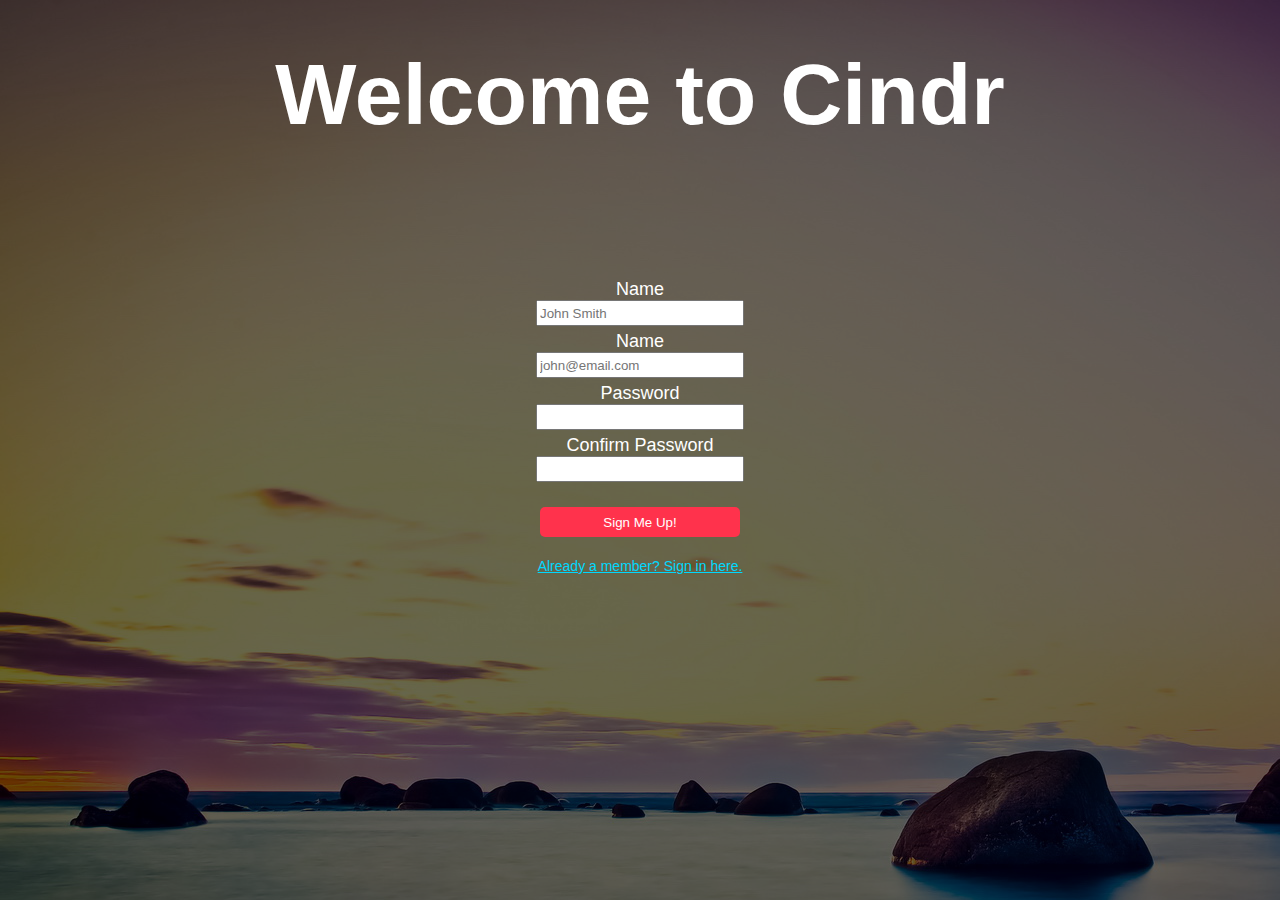
==== landing-page.html @ 2167fcb6 "Initial commit of the repo" ====
<!DOCTYPE HTML>

<html>
    <head>
        <title>Welcome to Cindr</title>
        <link rel="stylesheet" type="text/css" href="Assets/Styles/style.css">
    </head>
    <body>
        <div class="background-image">
            <h1>Welcome to Cindr</h1>
            
            <form>
                <label for="name">Name</label>
                <input type="text" name="name" placeholder="John Smith" />
                <label for="name">Name</label>
                <input type="email" name="email" placeholder="john@email.com" />
                <label for="password">Password</label>
                <input type="password" name="password" />
                <label for="password-confirm">Confirm Password</label>
                <input type="password" name="password-confirm" />
                <input type="submit" value="Sign Me Up!" />
                <a href="#">Already a member? Sign in here.</a>
            </form>
        </div>
    </body>
</html>
---- Assets/Styles/style.css ----
html, body {
    font-family: Arial, sans-serif;
    height: 100%;
    margin: 0 auto;
    padding: 0;
    width: 100%;
}

h1 {
    margin: 0 auto;
}

.background-image {
    background-image: url("/Assets/Images/Cindr-background.jpg");
    position: relative;
    width: 100%;
    height: 100%;
    text-align: center;
}

.background-image:after {
    content: '';
    height: 100%;
    width: 100%;
    position: absolute;
    top: 0;
    left: 0;
    background: rgba(1,0,0,0.6);
}

.background-image h1 {
    position: relative;
    color: #FFFFFF;
    font-size: 86px;
    top: 5%;
    z-index: 100;
}

.background-image form {
    display: block;
    position: relative;
    margin: 0 auto;
    max-width: 400px;
    text-align: center;
    top: 20%;
    z-index: 100;
}

.background-image form label {
    display: block;
    color: #FFFFFF;
    font-size: 18px;
}

.background-image form input {
    height: 20px;
    width: 200px;
    margin-bottom: 5px;
}

.background-image form input[type=submit] {
    border: 0;
    border-radius: 5px;
    display: block;
    color: #FFFFFF;
    height: 30px;
    background-color: #FF324C;
    margin: 20px auto;
    outline: none;
}

.background-image form a {
    font-size: 14px;
    color: #00D8FF;
}
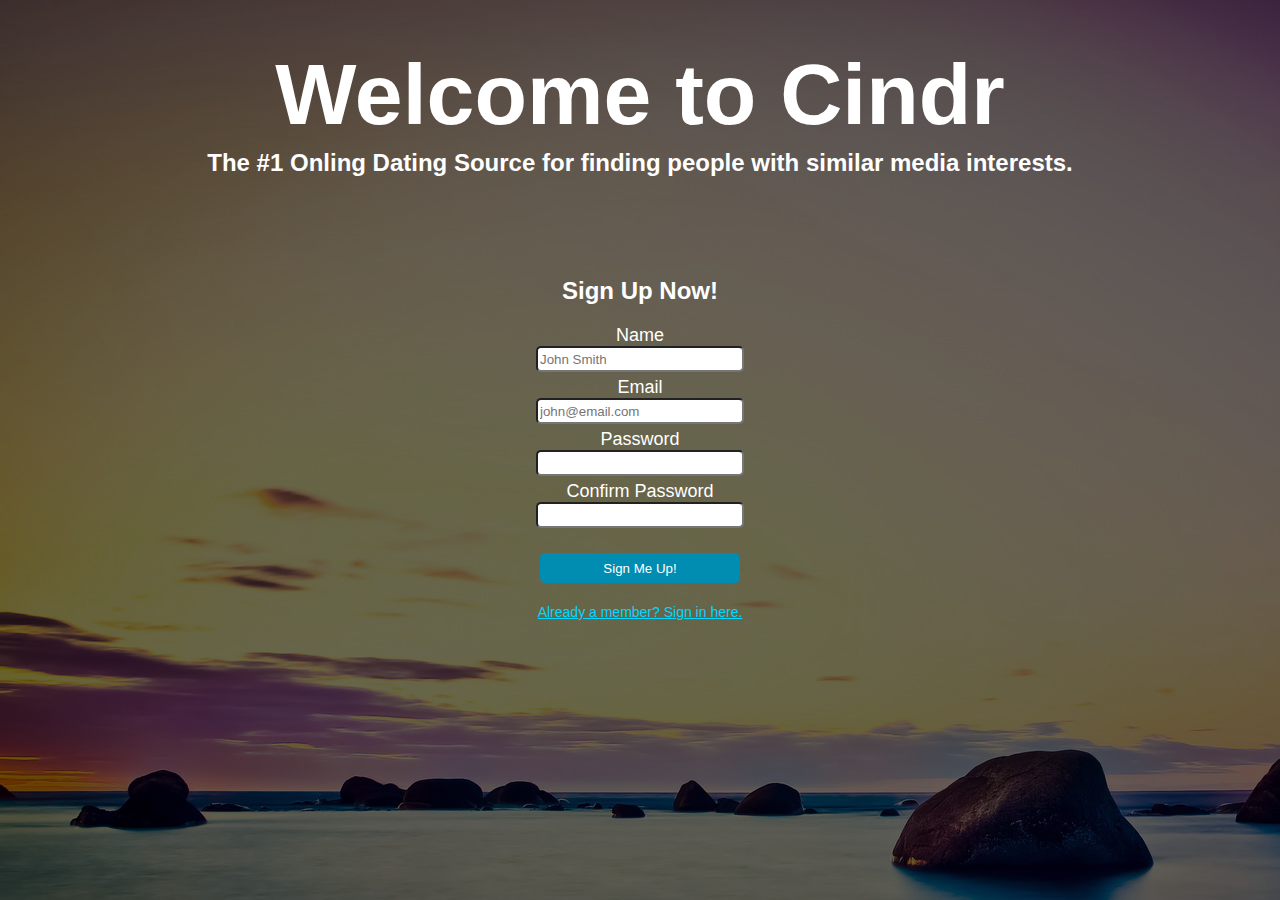
==== commit 8fa37618: "Fixes for landing page and profile-edit page" ====
--- a/landing-page.html
+++ b/landing-page.html
@@ -3,16 +3,19 @@
 <html>
     <head>
         <title>Welcome to Cindr</title>
+        <link rel="stylesheet" href="https://maxcdn.bootstrapcdn.com/font-awesome/4.4.0/css/font-awesome.min.css">
         <link rel="stylesheet" type="text/css" href="Assets/Styles/style.css">
     </head>
     <body>
         <div class="background-image">
             <h1>Welcome to Cindr</h1>
-            
-            <form>
+            <h2>The #1 Onling Dating Source for finding people with similar media interests.</h2>
+
+            <h2 class="sign-up">Sign Up Now!</h2>
+            <form action="/profile-edit.html">
                 <label for="name">Name</label>
                 <input type="text" name="name" placeholder="John Smith" />
-                <label for="name">Name</label>
+                <label for="email">Email</label>
                 <input type="email" name="email" placeholder="john@email.com" />
                 <label for="password">Password</label>
                 <input type="password" name="password" />
--- a/Assets/Styles/style.css
+++ b/Assets/Styles/style.css
@@ -11,7 +11,7 @@
 }
 
 .background-image {
-    background-image: url("/Assets/Images/Cindr-background.jpg");
+    background-image: url("../Images/Cindr-background.jpg");
     position: relative;
     width: 100%;
     height: 100%;
@@ -36,13 +36,23 @@
     z-index: 100;
 }
 
+.background-image h2 {
+    color: #fff;
+    margin: 50px 0 0 0;
+    position: relative;
+    z-index: 100;
+}
+
+.background-image .sign-up {
+    margin: 100px 0 20px 0;
+}
+
 .background-image form {
     display: block;
     position: relative;
     margin: 0 auto;
     max-width: 400px;
     text-align: center;
-    top: 20%;
     z-index: 100;
 }
 
@@ -55,6 +65,7 @@
 .background-image form input {
     height: 20px;
     width: 200px;
+    border-radius: 5px;
     margin-bottom: 5px;
 }
 
@@ -64,7 +75,7 @@
     display: block;
     color: #FFFFFF;
     height: 30px;
-    background-color: #FF324C;
+    background-color: #008db1;
     margin: 20px auto;
     outline: none;
 }
@@ -72,4 +83,513 @@
 .background-image form a {
     font-size: 14px;
     color: #00D8FF;
+}
+
+.pull-left {
+    float: left;
+	display: inline-block;
+}
+
+.pull-right {
+    float: right;
+	display: inline-block;
+}
+
+nav[role="navigation"] {
+    background-color: #006e8c;
+    height: 67px;
+    width: 100%;
+}
+
+nav[role="navigation"] .identity {
+	display: inline-block;
+	padding: 16px 30px 17px;
+	font-size: 30px;
+	color: #fff;
+	margin-right: 50px;
+}
+
+nav[role="navigation"] .pull-left ul {
+	list-style: none;
+	display: inline-block;
+	padding: 0;
+	font-size: 0;
+    top: 0;
+    left: 200px;
+    position: absolute;
+}
+
+nav[role="navigation"] .pull-left a li {
+	display: inline-block;
+	margin: 0;
+	font-size: 16px;
+    height: 67px;
+    line-height: 50px;
+    padding: 6px;
+    box-sizing: border-box;
+	color: #fff;
+}
+
+nav[role="navigation"] a {
+    margin-right: 30px;
+}
+
+nav[role="navigation"] .pull-left a li:hover {
+	color: #eee;
+    border-bottom: 4px solid #c9f1fd;
+}
+
+nav[role="navigation"] .selected {
+    border-bottom: 4px solid #c9f1fd;
+}
+
+.watch-together .left-side-bar {
+    height: calc(100% - 67px);
+    width: 15%;
+    border-right: 2px solid #000000;
+    border-bottom: 2px solid #000000;
+    position: relative;
+    text-align: center;
+    padding: 10px;
+    display: inline-block;
+}
+.watch-together .left-side-bar .profile-pic {
+    width: 150px;
+    height: 150px;
+    border-radius: 100%;
+    border: 1px solid #000000;
+    margin: 20px auto;
+    background-image: url("../Images/Punjabi_old_woman.JPG");
+    background-size: 99% 99%;
+}
+
+.watch-together .left-side-bar .watch-button-group {
+    width: 100%;
+    height: 200px;
+    margin-top: 30%;
+}
+
+.watch-together .left-side-bar button {
+    display: block;
+    width: 100%;
+    height: 30px;
+    border: none;
+    background-color: #006e8c;
+    color: #FFFFFF;
+    margin: 10px 0 10px 0;
+    border-radius: 3px;
+    cursor: pointer;
+}
+
+.watch-together .left-side-bar .disconnect {
+    margin-top: 90%;
+    background-color: #AA0000;
+}
+
+.watch-together .movie-selection {
+    display: inline-block;
+    height: 100%;
+    width: 80%;
+    position: absolute;
+    right: 0;
+}
+
+.watch-together .movie-selection .header {
+    margin: 30px 0 0 30px;
+}
+
+.watch-together .movie-selection .header .title {
+    margin: 30px 0 0 0;
+    display: inline-block;
+}
+
+.watch-together .movie-selection .header .request-a-date {
+    display: inline-block;
+    position: relative;
+    left: 38%;
+}
+
+.watch-together .movie-selection .header .request-a-date div {
+    display: inline-block;
+    text-align: center;
+    margin: 0 20px 0 0;
+}
+
+.watch-together .movie-selection .header .request-a-date div h2 {
+    margin: 0;
+    color: #006e8c;
+}
+
+.watch-together .movie-selection .header .request-a-date button {
+    margin: 0 auto;
+    display: inline-block;
+    cursor: pointer;
+    height: 50px;
+    width: 200px;
+    border: none;
+    background-color: #07EB6D;
+    font-size: 16px;
+    color: #FFFFFF;
+    border-radius: 5px;
+}
+
+.watch-together .movie-selection .thumbnail-row {
+    margin-top: 10px;
+}
+
+.watch-together .movie-selection .thumbnail {
+    height: 220px;
+    width: 158px;
+    background-image: url("/Assets/Images/Passion-of-the-Christ.jpg");
+    background-size: contain;
+    border-radius: 5px;
+    margin: 20px 20px 0 20px;
+    display: inline-block;
+}
+
+.watch-together .movie-selection .thumbnail:hover {
+    border: 4px solid #00B8EB;
+    margin: 16px 16px -4px 16px;
+}
+
+nav[role="navigation"] .profilePic {
+	display: inline-block;
+	border-radius: 50%;
+	height: 45px;
+	margin-top: 10px;
+	width: 45px;
+	background-color: #eee;
+}
+
+nav[role="navigation"] .name {
+	display: inline-block;
+	float: right;
+	color: #fff;
+	height: 67px;
+	line-height: 67px;
+	padding-bottom: 30px;
+	margin-left: 10px;
+	width: 130px;
+	cursor: pointer;
+}
+
+nav[role="navigation"] .dropdown {
+	display: none;
+}
+
+.mingleLeft {
+	float:left;
+	width: 50%;
+	height: calc(100vh - 67px);
+	border-right: 1px solid black;
+}
+
+.mingleLeft .mingleProfileInfo {
+	margin: 80px auto;
+	text-align: center;
+}
+
+.mingleLeft .mingleProfileInfo img {
+	margin: auto;
+}
+
+.mingleProfileInfo h2 {
+	font-size: 36px;
+	margin-bottom: 0px;
+}
+
+.mingleLeft .mingleVoteBar {
+	position: absolute;
+	bottom: 0;
+	left: 0;
+	width: 50%;
+	height: 135px;
+	margin-bottom: 80px;
+}
+
+.mingleVoteBar .voteNope,
+.mingleVoteBar .moreInfo,
+.mingleVoteBar .voteYes {
+	display: inline-block;
+	margin-left: 180px;
+	width: 95px;
+	float: left;
+	font-size: 100px;
+	cursor: pointer;
+}
+
+.voteNope {
+	color: #ff5d55;
+}
+.voteNope:hover .underTxt {
+	display: block;
+}
+.moreInfo {
+	color: #3d8af7;
+	margin-left: 210px;
+}
+.moreInfo:hover .underTxt {
+	display: block;
+}
+.voteYes {
+	color: #92d36e;
+	margin-left: 420px;
+}
+.voteYes:hover .underTxt {
+	display: block;
+}
+
+.underTxt {
+	display: none;
+	text-align: center;
+	width: 80px;
+	font-size: 16px;
+}
+
+.profile-view {
+    text-align: center;
+}
+
+.profile-view table {
+    margin: 0 auto;
+}
+
+.profile-view input {
+    height: 30px;
+    width: 200px;
+    border-radius: 5px;
+    text-align: center;
+    font-size: 16px;
+    margin: 10px 0 10px 0;
+}
+
+.profile-view .fa-plus {
+    color: #1cbc32;
+    cursor: pointer;
+    font-size: 1.25em;
+}
+
+.profile-view textarea {
+    text-align: center;
+    font-size: 16px;
+}
+
+.profile-edit-btn {
+    margin: 50px 0 0 50px;
+    border: none;
+    background-color: #006e8c;
+    border-radius: 3px;
+    color: #fff;
+    cursor: pointer;
+    height: 50px;
+    width: 100px;
+}
+
+.no-margin {
+    margin: 20px 0 0 0;    
+}
+
+.profile-view .profile-pic {
+    margin: 0px auto;
+    height: 420px;
+    width: 420px;
+    border: 1px solid black;
+    border-radius: 100%;
+    background-image: url("../Images/nathan_fielder.jpg");
+    background-position: 40% 30%;
+}
+
+.profile-view .profile-pic button {
+    position: relative;
+    top: 80%;
+    border: none;
+    background-color: #006e8c;
+    border-radius: 3px;
+    color: #fff;
+    cursor: pointer;
+    height: 40px;
+    width: 160px;
+}
+
+.profile-view .move-down {
+    margin-top: 100px;
+}
+
+.profile-view .inline-info div {
+    display: inline-block;
+    margin: 0 20px 0 20px;
+}
+
+.profile-view {
+    margin-bottom: 50px;   
+}
+
+.profile-view table th, td {
+    padding: 5px;
+}
+
+.profile-view table th {
+    background-color: #006e8c;
+    color: #FFF;
+}
+
+.profile-view table, td, th {
+    border: 1px solid #006e8c;
+}
+
+.mingleRight aside {
+	background-color: #deebef;
+	width: 100px;
+	float: left;
+	height: calc(100vh - 67px);
+}
+
+.mingleRight aside img {
+	margin: 25px 25px 0;
+	cursor: pointer;
+}
+
+.mingleRight aside img:hover {
+	border: 3px solid #006e8c;
+	margin: 22px 22px -3px;
+}
+
+.mingleRight section {
+	float: right;
+	width: calc(100vw - 50% - 120px);
+}
+
+.mingleRight section > div:first-child {
+	padding-top: 0;
+}
+
+.mingleRight section > div {
+	width: 80%;
+	margin: 35px 10%;
+	clear: both;
+	padding-top: 35px;
+}
+
+.mingleRight section > div:last-child {
+	margin-bottom: 0;
+}
+
+.mingleRight section div img {
+	border: 2px solid #ddd;
+}
+
+.mingleRight section div:nth-child(odd) img {
+	float: left;
+	margin-right: 25px;
+}
+
+.mingleRight section div:nth-child(even) img {
+	float: right;
+	margin-left: 25px;
+}
+
+.talkBox {
+	background-color: #eeeeee;
+	padding: 20px;
+	width: calc(100% - 150px);
+	display: inline-block;
+}
+
+.talkBox:nth-child(odd) {
+	float:right;
+}
+.talkBox:nth-child(even) {
+	float: left;
+}
+
+.submitbox {
+	height: 60px;
+	border: 1px solid black;
+	padding-top: 0 !important;
+	margin: 0;
+	position: absolute;
+	bottom: 15px;
+	right: -80px;
+	max-width: 650px;
+}
+
+.submitbox textarea {
+	margin: 0;
+	padding: 10px;
+	border: 0;
+	width: calc(100% - 71px);
+	height: 40px;
+	resize: none;
+}
+
+.submitBtn {
+	background-color: #008db1;
+	float: right;
+	width: 50px;
+	height: 60px;
+	margin: 0;
+	padding: 0;
+	border-left: solid 1px black;
+	cursor: pointer;
+}
+
+.submitBtn i {
+	color: #fff;
+	font-size: 36px;
+	margin-left: 9px;
+	margin-top: 11px;
+}
+
+.submitBtn:hover i {
+	color: #ddd;
+}
+
+.column-wrap {
+	margin: auto;
+	width: 90%;
+}
+
+.column {
+	height: calc(100vh - 150px);
+	margin-top: 25px;
+	float: left;
+	width: 25%;
+	margin-right: 5%;
+	margin-left: 3%;
+	border: black 1px solid;
+	overflow-y: scroll;
+}
+
+.column:last-child {
+	margin-right: 0;
+}
+
+.column h2 {
+	background-color: #008db1;
+	padding: 20px;
+	color: #fff;
+	margin: 0;
+}
+
+.row {
+	height: 80px;
+	width: 100%;
+	clear: both;
+}
+
+.row img {
+	float: left;
+	margin: 15px;
+}
+
+.row .matchName {
+	margin-top: 15px;
+	float: right;
+	width: calc(100% - 80px);
+}
+
+.row .matchContent {
+	float: right;
+	margin-top: 8px;
+	width: calc(100% - 80px);
 }